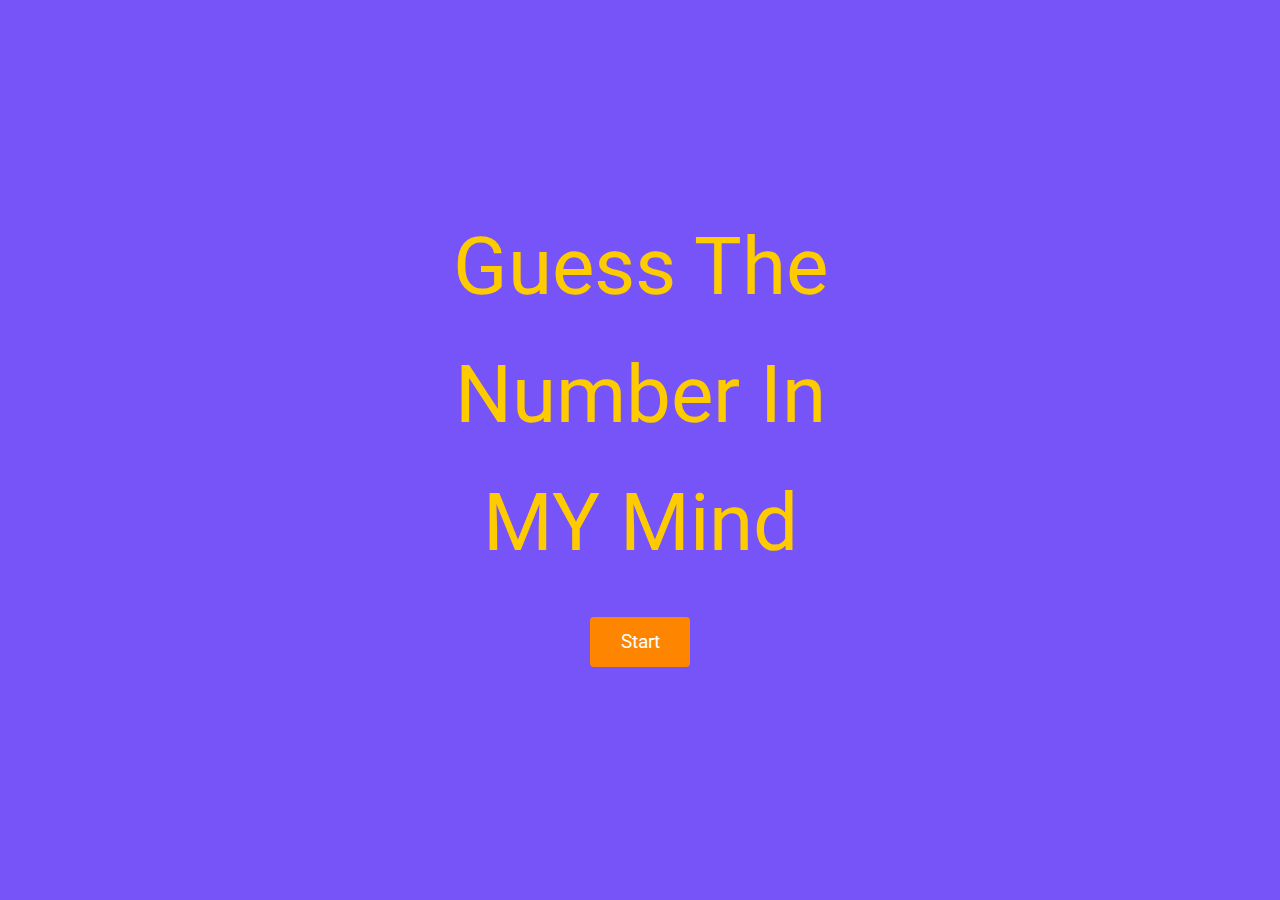
==== index.html @ 63c02656 "Guess Game created" ====
<!DOCTYPE html>
<html lang="en">

<head>
    <meta charset="UTF-8" />
    <meta name="viewport" content="width=device-width, initial-scale=1.0" />
    <title>GuessGame</title>
    <link rel="stylesheet" href="style.css" />
    <script src="./app.js" link="module"></script>
</head>

<body>
    <div class="container">
        <div class="logo">Guess The Number In MY Mind</div>
        <div class="button" id="Start">Start</div>
    </div>
</body>

</html>
---- style.css ----
@import url('https://fonts.googleapis.com/css2?family=Roboto:wght@300;400;700;900&display=swap');

* {
    margin: 0;
    padding: 0;
    box-sizing: border-box;
}

.container {
    background-image: url("https://beyondinsurance.files.wordpress.com/2012/11/second-guessing.jpg");
    background-color: #7754f8;
    background-size: cover;
    font-family: 'Roboto', sans-serif;
    display: flex;
    flex-direction: column;
    justify-content: center;
    align-items: center;
    width: 100vw;
    height: 100vh;
    line-height: 1.6;
    padding: 0 20px;
}

.logo {
    font-size: 5em;
    color: #fecb00;
    width: 400px;
    text-align: center;
}

.button {
    background-color: #fe8500;
    margin: 30px 0;
    border-radius: 4px;
    padding: 10px 15px;
    min-width: 100px;
    text-align: center;
    font-size: 1.2em;
    color: white;
    cursor: pointer;

}

#input-container {
    display: flex;
    flex-wrap: wrap;
    justify-content: center;
}

h1 {
    color: red;
    text-align: center;
    margin: 20px;
}

input {
    width: 200px;
    margin: 30px;
    height: 2.5em;
    text-align: center;
    font-size: 1.3em;

}

#lives-text {
    color: green;

}

#message {
    font-size: 1.5em;
    background-color: #fecb00;
    padding: 5px 15px;
    border-radius: 2px;
    text-align: center;
    display: none;
}
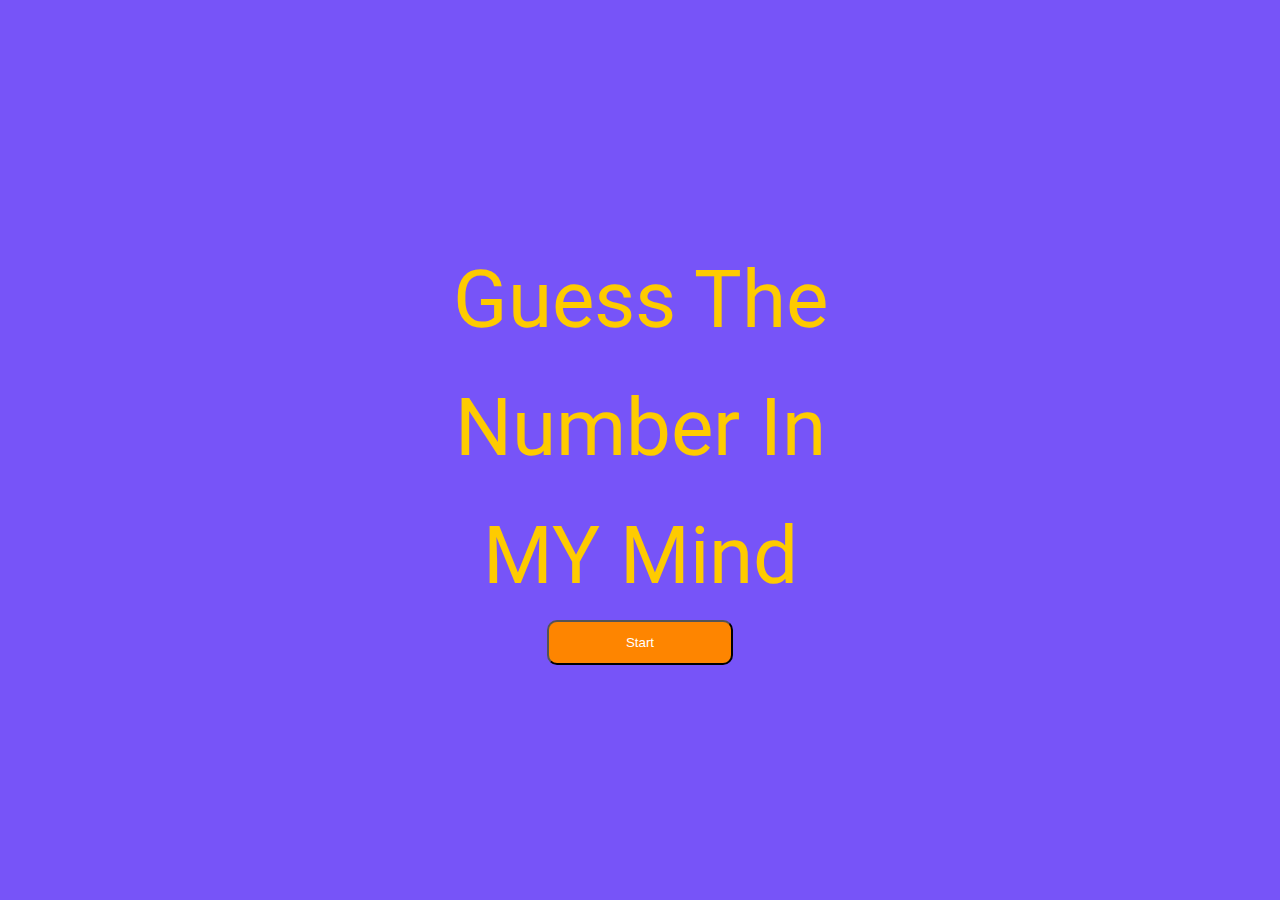
==== commit 897b3a3b: "game.js updated" ====
--- a/index.html
+++ b/index.html
@@ -6,13 +6,14 @@
     <meta name="viewport" content="width=device-width, initial-scale=1.0" />
     <title>GuessGame</title>
     <link rel="stylesheet" href="style.css" />
-    <script src="./app.js" link="module"></script>
+    <!-- <script src="./app.js" link="module"></script> -->
 </head>
 
 <body>
     <div class="container">
         <div class="logo">Guess The Number In MY Mind</div>
-        <div class="button" id="Start">Start</div>
+        <button id="Start" type="button"><a href="./game.html">Start</a></button>
+        <!-- <div class="button" id="Start">Start</div> -->
     </div>
 </body>
 
--- a/style.css
+++ b/style.css
@@ -4,6 +4,20 @@
     margin: 0;
     padding: 0;
     box-sizing: border-box;
+}
+
+#Start {
+    width: 15%;
+    height: 5%;
+    text-decoration: none;
+    background-color: #fe8500;
+    border-radius: 10px;
+}
+
+a {
+    text-decoration: none;
+    color: white;
+
 }
 
 .container {
@@ -74,4 +88,25 @@
     border-radius: 2px;
     text-align: center;
     display: none;
+}
+
+#submit {
+    background-color: #fe8500;
+    color: white;
+    width: 100px;
+    height: 120px;
+    border-radius: 15px;
+}
+
+.container img {
+    margin-top: 100px;
+    border-radius: 700px;
+    margin-bottom: 30px;
+}
+
+.playagain {
+    background-color: #fe8500;
+    color: white;
+    padding: 20px;
+    border-radius: 30px;
 }